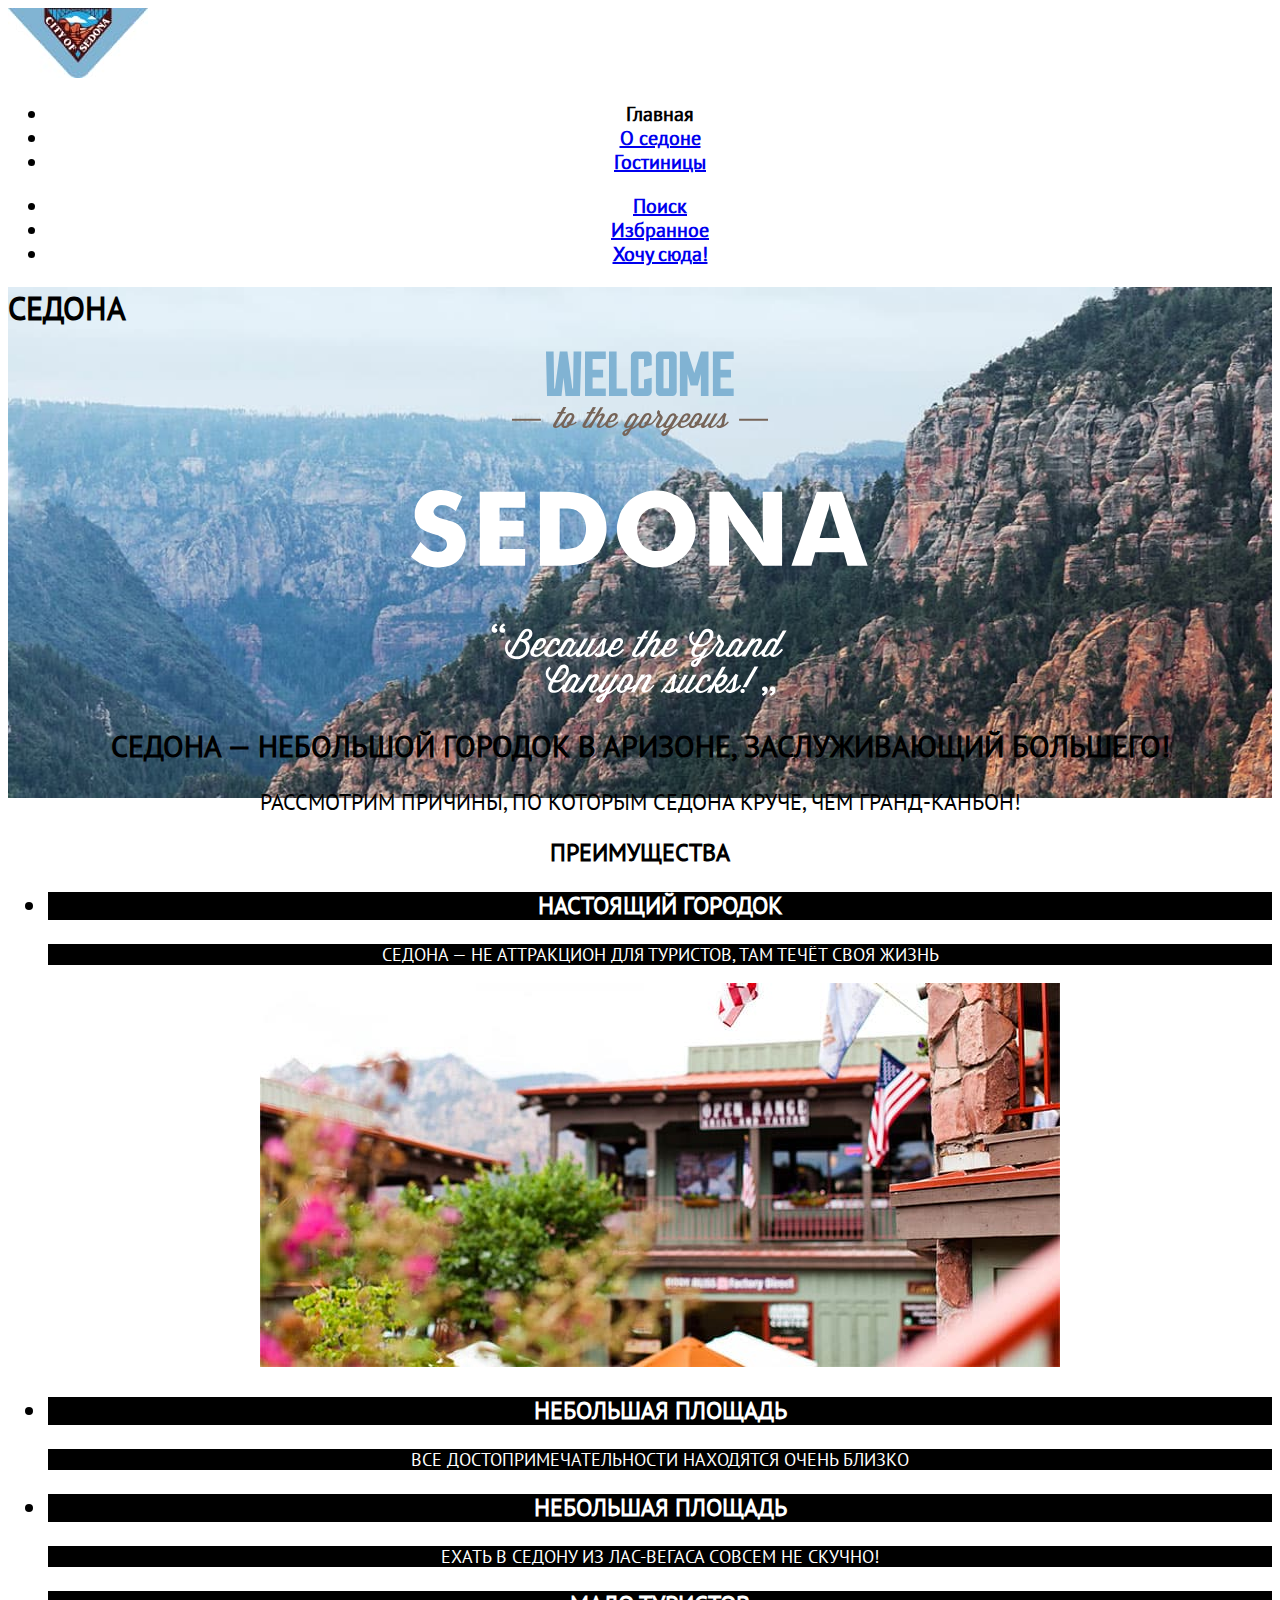
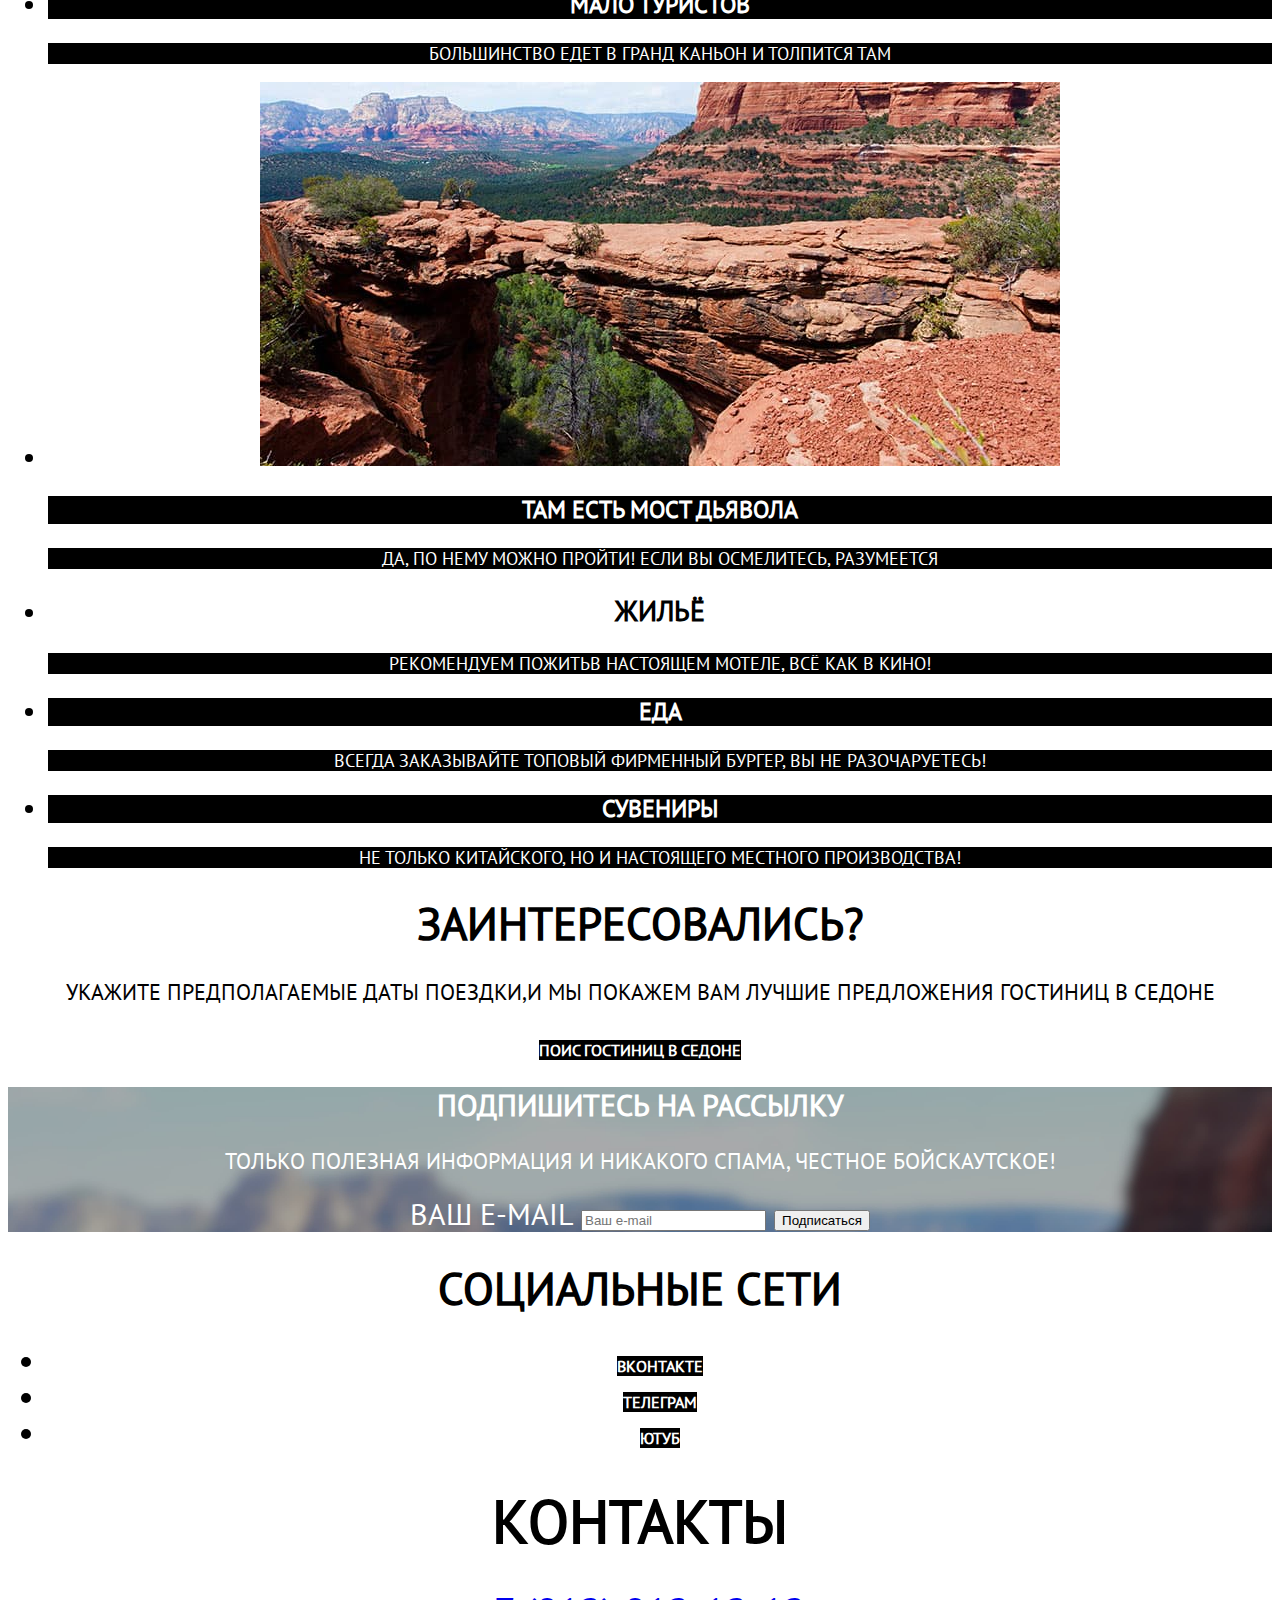
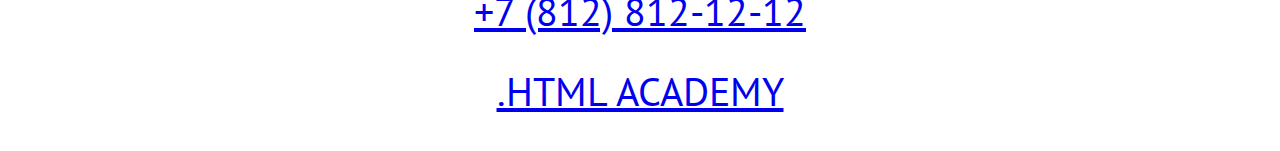
==== 4/index.html @ 027e16ba ":heavy_check_mark: Сборка #4" ====
<!DOCTYPE html>
<html lang="ru">
  <head>
    <meta charset="utf-8" />
    <title>HTML Academy: Седона</title>
    <link rel="stylesheet" href="styles/styles.css">
    <base href="https://htmlacademy-htmlcss.github.io/2146351-sedona-35/4/">
</head>
  <body>
    <header class="page-header">
      <a class="header-item-image">
        <img class="header-item-logo" src="images/preview/logo.jpg" width="140" height="70" alt="Логотип Седоны." />
      </a>
      <nav class="navigation">
        <ul class="navigation-list">
          <li class="navigation-item">
            <a class="navigation-link">Главная</a>
          </li>
          <li class="navigation-item">
            <a class="navigation-link" href="#">О седоне</a>
          </li>
           <li class="navigation-item">
            <a class="navigation-link" href="catalog.html">Гостиницы</a>
          </li>
        </ul>
        <ul class="navigation-list navigation-user">
          <li class="navigation-item">
            <a class="navigation-link" href="#">
              <span class="visually-hidden">Поиск</span>
            </a>
          </li>
          <li class="navigation-item">
            <a class="navigation-link" href="#">
              <span class="visually-hidden">Избранное</span>
            </a>
          </li>
            <li class="navigation-item">
             <a class="navigation-link" href="#">Хочу сюда!</a>
          </li>
        </ul>
      </nav>
    </header>

  <main class="maim-index">
      <h1 class="visually-hidden">Седона</h1>
      <img class="logo-welcome" src="images/preview/welcome.svg" width="458" height="352" alt="Добро пожаловать." />
      <section class="index-text">
        <h2 class="index-title">Седона — небольшой городок в Аризоне, заслуживающий большего!</h2>
        <p class="index-item-description">Рассмотрим причины, по которым Седона круче, чем Гранд-Каньон!</p>


     <section class="advantages">
         <h2 class="visually-hidden">Преимущества</h2>
      <ul class="advantages-list">
        <li class="advantages-item">
          <h3 class="advantages-item-title">Настоящий городок</h3>
          <p class="advantages-item-description">
            Седона — не аттракцион для туристов, там течёт своя жизнь
          </p>
          <img class="advantages-item-image" src="images/preview/photo-1.jpg" width="800" height="384" alt="Городок." />
        </li>
         <li class="advantages-item">
          <h3 class="advantages-item-title">Небольшая площадь</h3>
          <p class="advantages-item-description">
            Все достопримечательности находятся очень близко
          </p>
        </li>
         <li class="advantages-item">
          <h3 class="advantages-item-title">Небольшая площадь</h3>
          <p class="advantages-item-description">
            Ехать в Седону из Лас-Вегаса совсем не скучно!
          </p>
        </li>
         <li class="advantages-item">
          <h3 class="advantages-item-title">Мало туристов</h3>
          <p class="advantages-item-description">
            Большинство едет в Гранд Каньон и толпится там
          </p>
        </li>
        <li class="advantages-item">
          <img class="advantages-item-image" src="images/preview/photo-2.jpg" width="800" height="384" alt="Мост дьявола." />
          <h3 class="advantages-item-title">Там есть мост дьявола</h3>
          <p class="advantages-item-description">
            Да, по нему можно пройти! Если вы осмелитесь, разумеется
          </p>
        </li>
        <li>
          <h3 class="dvantages-item-title">Жильё</h3>
          <p class="advantages-item-description">
           Рекомендуем пожитьв настоящем мотеле, всё как в кино!
          </p>
        </li>
        <li>
          <h3 class="advantages-item-title">Еда</h3>
          <p class="advantages-item-description">
           Всегда заказывайте топовый фирменный бургер, вы не разочаруетесь!
           </p>
        </li>
        <li>
          <h3 class="advantages-item-title">Сувениры</h3>
          <p class="advantages-item-description">
           Не только китайского, но и настоящего местного производства!
          </p>
        </li>
      </ul>
     </section>

      <section class="data">
        <h2 class="data-title">Заинтересовались?</h2>
        <p class="data-text">
          Укажите предполагаемые даты поездки,и мы покажем вам лучшие
          предложения гостиниц в Седоне
        </p>
        <a class="button" href="#">Поис гостиниц в Седоне</a>
      </section>
  </main>

    <footer class="page-footer">
      <section class="subscribe">
        <h2 class="subscribe-tite">Подпишитесь на рассылку</h2>
        <p class="subscribe-text">
          Только полезная информация и никакого спама, честное бойскаутское!
        </p>
        <form class="form" action="#" metod="post">
          <label for="subscribe-emeil">
            <span class="visually-hidden">Ваш e-mail</span>
          </label>
          <input
            class="field"
            placeholder="Ваш e-mail"
            type="email"
            name="subscribe-email"
            id="subscribe-email"
            required
          />
          <button class="subscribe-button" type="submit">Подписаться</button>
        </form>
      </section>

      <section class="social">
        <h2 class="visually-hidden">Социальные сети</h2>
        <ul class="social-list">
          <li class="social-item">
            <a class="button" href="https://vk.com/htmlacademy">
              <span class="visually-hidden">ВКонтакте</span>
            </a>
          </li>
          <li class="social-list-item">
            <a class="button" href="https://https://t.me/htmlacademy">
              <span class="visually-hidden">Телеграм</span>
            </a>
          </li>
          <li class="social-list-item">
            <a class="button" href="https://www.youtube.com/user/htmlacademyru">
              <span class="visually-hidden">Ютуб</span>
            </a>
          </li>
        </ul>
      </section>

      <section class="contact">
        <h2 class="visually-hidden">Контакты</h2>
        <a class="contact-phone" href="tel:88128121212">+7 (812) 812-12-12</a>
         <p class="contact-about-text">
         <a class="htmlacademy-link" href="https://htmlacademy.ru/">.html academy</a>
        </p>
      </section>

    </footer>
  </body>
</html>
---- 4/styles/styles.css ----
@font-face {
  font-family: "PT Sans";
  font-style: normal;
  font-weight: 400;
  src: url("../fonts/ptsans-400.woff2") format("woff2");
  font-display: swap;
}

@font-face {
  font-family: "PT Sans";
  font-style: normal;
  font-weight: 700;
  src: format("../fonts/ptsans-700.woff2") format("woff2");
  font-display: swap;
}

body {
  font-family: "PT Sans", sans-serif;
  color: #000000;
  background-color: #ffffff;
}

.button {
  font-family: inherit;
  font-size: 16px;
  line-height: 16px;
  font-weight: 700;
  text-align: center;
  color: #ffffff;
  background-color: #000000;
  text-decoration: none;
}

.page-header {
  color: #000000;
  background-color: #ffffff;
}

.navigation {
  font-size: 20px;
  line-height: 24px;
  font-weight: 700;
  text-align: center;
  color: #000000;
  background-color: #ffffff;
  text-decoration: none;
}

.maim-index {
  color: #000000;
  background-color: #ffffff;
  background-image: url("../images/preview/holma.jpg");
  background-size: 100% auto;
  background-repeat: no-repeat;
  text-transform: uppercase;
}

.logo-welcome {
  display: block;
  margin: 0 auto;
}

.index-title {
  color: #000;
  font-weight: 700;
  font-size: 30px;
  line-height: 36px;
  text-align: center;
}

.index-item-description {
  color: #000;
  font-weight: 400;
  font-size: 22px;
  line-height: 26px;
  text-align: center;
}

.advantages {
  text-align: center;
  text-transform: uppercase;
}

.advantages-item-title {
  color: #fff;
  background-color: #000;
  font-weight: 700;
  font-size: 24px;
  line-height: 28px;
  text-align: center;
}

.advantages-item-description {
  color: #ffffff;
  background-color: #000000;
  font-weight: 400;
  font-size: 18px;
  line-height: 21px;
  text-align: center;
}

.advantages-list {
  font-size: 24px;
  line-height: 28px;
}

.data {
  color: #000000;
  background-color: #ffffff;
  font-weight: 700;
  font-size: 30px;
  line-height: 36px;
  text-align: center;
  text-transform: uppercase;
}

.data-text {
  font-weight: 400;
  font-size: 22px;
  line-height: 26px;
}

.page-footer {
  font-size: 30px;
  line-height: 36px;
  text-align: center;
  text-transform: uppercase;
}

.subscribe {
  color: #ffffff;
  background-image: url("../images/fon/fon-1.jpg");
  background-size: 100% auto;
  background-repeat: no-repeat;
  text-transform: uppercase;
}

.subscribe-tite {
  font-weight: 700;
  font-size: 30px;
  line-height: 36px;
}

.subscribe-text {
  font-weight: 400;
  font-size: 22px;
  line-height: 26px;
}
/** Нет идей :)
.social-list {

}
**/
.contact {
  color: #000000;
  font-weight: 400;
  font-size: 40px;
  line-height: 40px;
  text-align: center;
  text-transform: uppercase;
  text-decoration: none;
}

.main-inner {
  background-color: #ffffff;
  color: #000000;
  background-image: url("../images/fon/fon-2.jpg");
  background-size: 100% auto;
  background-repeat: no-repeat;
  text-transform: uppercase;
}

.inner-breadcrumbs-item {
  color: #fff;
}

.inner-breadcrumbs-link {
  color: inherit;
}

.catalog-filter-grooup {
  font-size: 20px;
  line-height: 24px;
  font-weight: 700;
  color: #ffffff;
  text-transform: uppercase;
}

.catalog-control {
  font-size: 18px;
  line-height: 23px;
  font-weight: 400;
  color: #ffffff;
  text-transform: uppercase;
}

.select-amount {
  font-size: 30px;
  line-height: 36px;
  font-weight: 700;
  text-align: left;
}

.select-control {
  font-size: 18px;
  line-height: 21px;
  font-weight: 400;
  text-align: right;
}

.display-list {
  background-color: #ffffff;
  color: #000000;
  text-decoration: none;
  text-transform: uppercase;
}

.display-card-title {
  font-size: 24px;
  line-height: 28px;
  font-weight: 700;
}

.display-name {
  font-size: 18px;
  line-height: 21px;
  font-weight: 400;
}

.display-price {
  font-size: 18px;
  line-height: 21px;
  font-weight: 400;
}

.display-favorites {
  font-size: 16px;
  line-height: 20px;
  font-weight: 700;
}

.display-rating {
  font-size: 16px;
  line-height: 20px;
  font-weight: 400;
}

.pagination {
  background-color: #82b3d3;
  color: #ffffff;
  font-size: 20px;
  line-height: 36px;
  font-weight: 700;
  text-decoration: none;
}

.pagination-link pagination-current {
  background-color: #f2f2f2;
  color: #000000;
}
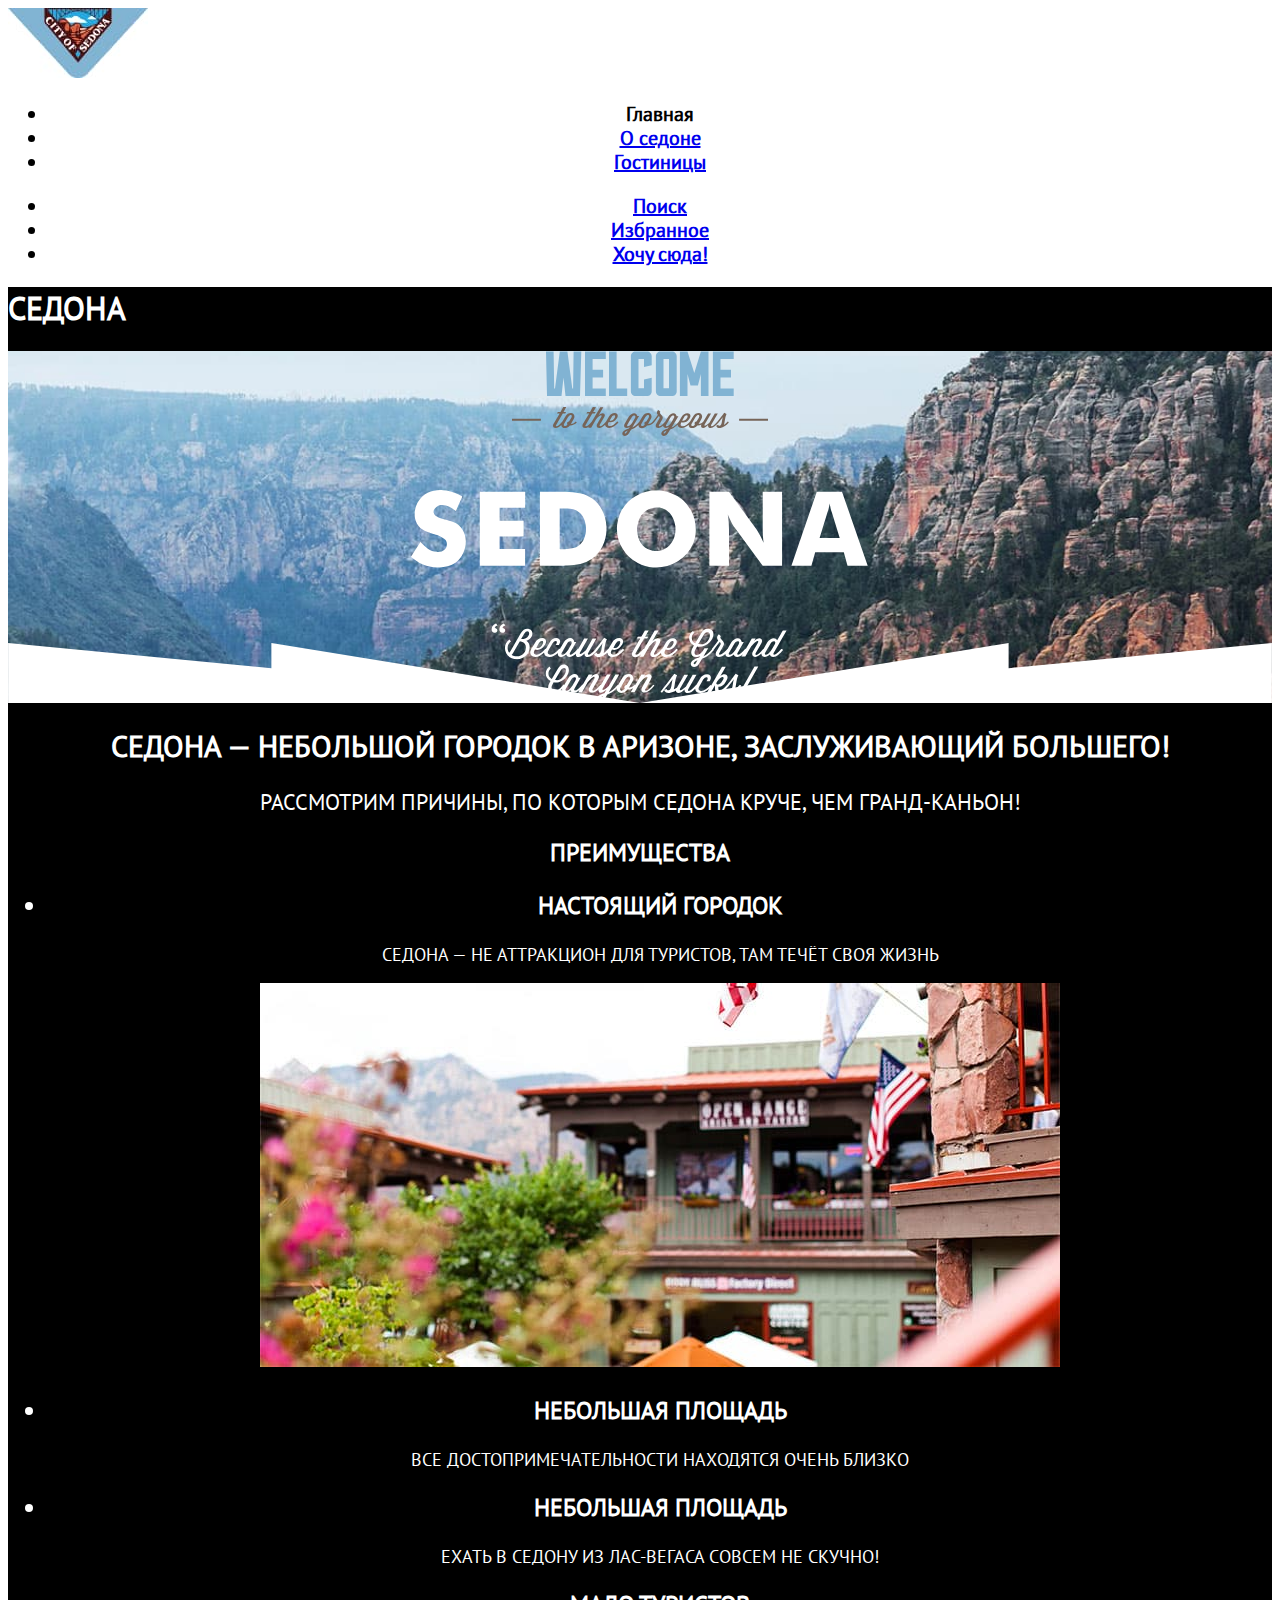
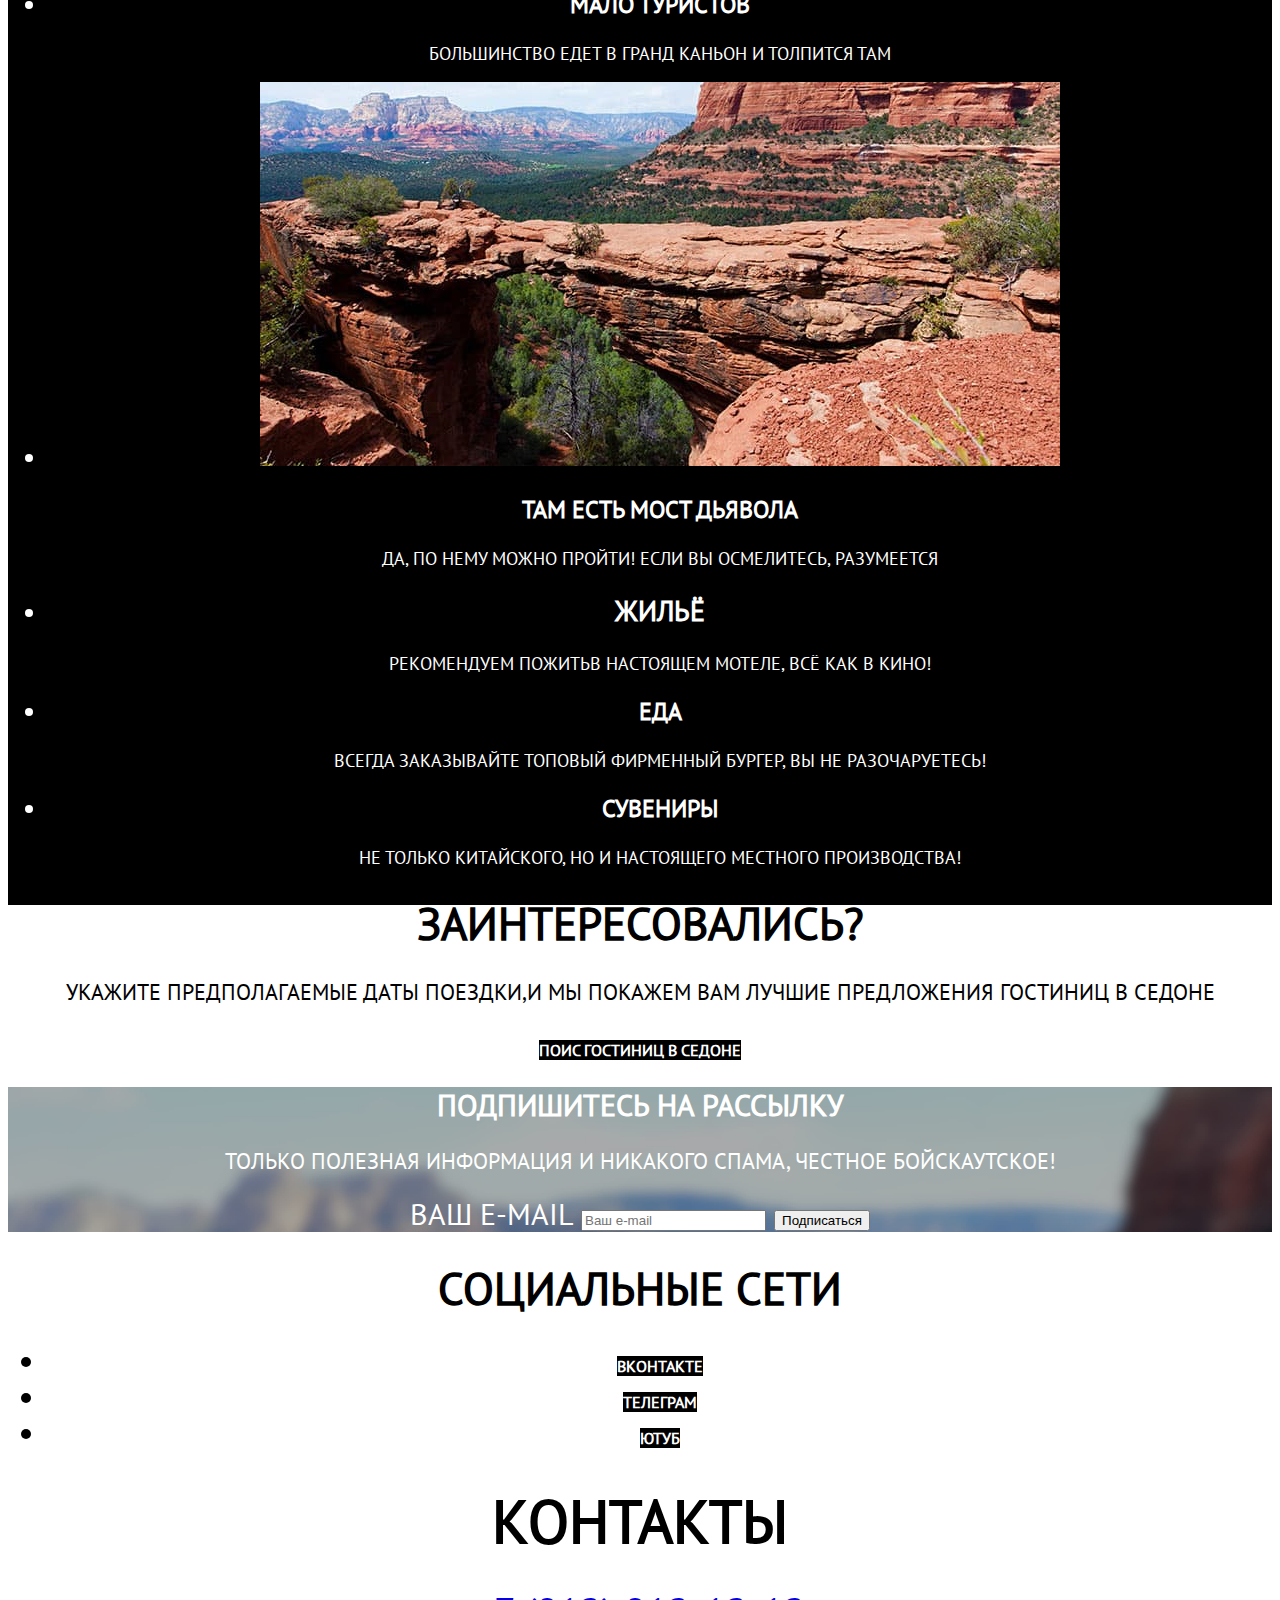
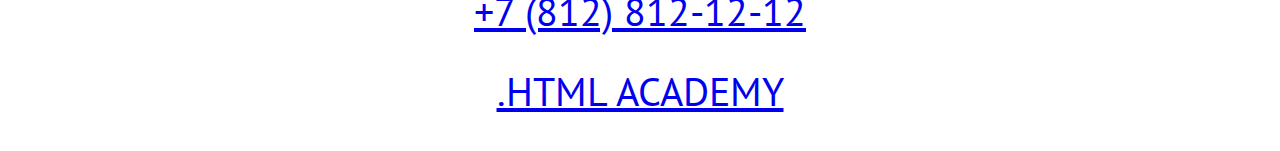
==== commit 73abe8a6: ":heavy_check_mark: Сборка #4" ====
--- a/4/index.html
+++ b/4/index.html
@@ -1,171 +1,167 @@
 <!DOCTYPE html>
 <html lang="ru">
-  <head>
-    <meta charset="utf-8" />
-    <title>HTML Academy: Седона</title>
-    <link rel="stylesheet" href="styles/styles.css">
-    <base href="https://htmlacademy-htmlcss.github.io/2146351-sedona-35/4/">
+
+<head>
+  <meta charset="utf-8" />
+  <title>HTML Academy: Седона</title>
+  <link rel="stylesheet" href="styles/styles.css">
+  <base href="https://htmlacademy-htmlcss.github.io/2146351-sedona-35/4/">
 </head>
-  <body>
-    <header class="page-header">
-      <a class="header-item-image">
-        <img class="header-item-logo" src="images/preview/logo.jpg" width="140" height="70" alt="Логотип Седоны." />
-      </a>
-      <nav class="navigation">
-        <ul class="navigation-list">
-          <li class="navigation-item">
-            <a class="navigation-link">Главная</a>
+
+<body>
+  <header class="page-header">
+    <a class="header-item-image">
+      <img class="header-item-logo" src="images/preview/logo.jpg" width="140" height="70" alt="Логотип Седоны." />
+    </a>
+    <nav class="navigation">
+      <ul class="navigation-list">
+        <li class="navigation-item">
+          <a class="navigation-link">Главная</a>
+        </li>
+        <li class="navigation-item">
+          <a class="navigation-link" href="#">О седоне</a>
+        </li>
+        <li class="navigation-item">
+          <a class="navigation-link" href="catalog.html">Гостиницы</a>
+        </li>
+      </ul>
+      <ul class="navigation-list navigation-user">
+        <li class="navigation-item">
+          <a class="navigation-link" href="#">
+            <span class="visually-hidden">Поиск</span>
+          </a>
+        </li>
+        <li class="navigation-item">
+          <a class="navigation-link" href="#">
+            <span class="visually-hidden">Избранное</span>
+          </a>
+        </li>
+        <li class="navigation-item">
+          <a class="navigation-link" href="#">Хочу сюда!</a>
+        </li>
+      </ul>
+    </nav>
+  </header>
+
+  <main class="main-index">
+    <h1 class="visually-hidden">Седона</h1>
+    <div class="logo-welcome-wrapper">
+     <img class="logo-welcome" src="images/preview/welcome.svg" width="458" height="352" alt="Добро пожаловать." />
+    </div>
+    <section class="index-text">
+      <h2 class="index-title">Седона — небольшой городок в Аризоне, заслуживающий большего!</h2>
+      <p class="index-item-description">Рассмотрим причины, по которым Седона круче, чем Гранд-Каньон!</p>
+
+      <section class="advantages">
+        <h2 class="visually-hidden">Преимущества</h2>
+        <ul class="advantages-list">
+          <li class="advantages-item">
+            <h3 class="advantages-item-title">Настоящий городок</h3>
+            <p class="advantages-item-description">
+              Седона — не аттракцион для туристов, там течёт своя жизнь
+            </p>
+            <img class="advantages-item-image" src="images/preview/photo-1.jpg" width="800" height="384" alt="Городок." />
           </li>
-          <li class="navigation-item">
-            <a class="navigation-link" href="#">О седоне</a>
+          <li class="advantages-item">
+            <h3 class="advantages-item-title">Небольшая площадь</h3>
+            <p class="advantages-item-description">
+              Все достопримечательности находятся очень близко
+            </p>
           </li>
-           <li class="navigation-item">
-            <a class="navigation-link" href="catalog.html">Гостиницы</a>
+          <li class="advantages-item">
+            <h3 class="advantages-item-title">Небольшая площадь</h3>
+            <p class="advantages-item-description">
+              Ехать в Седону из Лас-Вегаса совсем не скучно!
+            </p>
+          </li>
+          <li class="advantages-item">
+            <h3 class="advantages-item-title">Мало туристов</h3>
+            <p class="advantages-item-description">
+              Большинство едет в Гранд Каньон и толпится там
+            </p>
+          </li>
+          <li class="advantages-item">
+            <img class="advantages-item-image" src="images/preview/photo-2.jpg" width="800" height="384" alt="Мост дьявола." />
+            <h3 class="advantages-item-title">Там есть мост дьявола</h3>
+            <p class="advantages-item-description">
+              Да, по нему можно пройти! Если вы осмелитесь, разумеется
+            </p>
+          </li>
+          <li>
+            <h3 class="dvantages-item-title">Жильё</h3>
+            <p class="advantages-item-description">
+              Рекомендуем пожитьв настоящем мотеле, всё как в кино!
+            </p>
+          </li>
+          <li>
+            <h3 class="advantages-item-title">Еда</h3>
+            <p class="advantages-item-description">
+              Всегда заказывайте топовый фирменный бургер, вы не разочаруетесь!
+            </p>
+          </li>
+          <li>
+            <h3 class="advantages-item-title">Сувениры</h3>
+            <p class="advantages-item-description">
+              Не только китайского, но и настоящего местного производства!
+            </p>
           </li>
         </ul>
-        <ul class="navigation-list navigation-user">
-          <li class="navigation-item">
-            <a class="navigation-link" href="#">
-              <span class="visually-hidden">Поиск</span>
-            </a>
-          </li>
-          <li class="navigation-item">
-            <a class="navigation-link" href="#">
-              <span class="visually-hidden">Избранное</span>
-            </a>
-          </li>
-            <li class="navigation-item">
-             <a class="navigation-link" href="#">Хочу сюда!</a>
-          </li>
-        </ul>
-      </nav>
-    </header>
-
-  <main class="maim-index">
-      <h1 class="visually-hidden">Седона</h1>
-      <img class="logo-welcome" src="images/preview/welcome.svg" width="458" height="352" alt="Добро пожаловать." />
-      <section class="index-text">
-        <h2 class="index-title">Седона — небольшой городок в Аризоне, заслуживающий большего!</h2>
-        <p class="index-item-description">Рассмотрим причины, по которым Седона круче, чем Гранд-Каньон!</p>
-
-
-     <section class="advantages">
-         <h2 class="visually-hidden">Преимущества</h2>
-      <ul class="advantages-list">
-        <li class="advantages-item">
-          <h3 class="advantages-item-title">Настоящий городок</h3>
-          <p class="advantages-item-description">
-            Седона — не аттракцион для туристов, там течёт своя жизнь
-          </p>
-          <img class="advantages-item-image" src="images/preview/photo-1.jpg" width="800" height="384" alt="Городок." />
-        </li>
-         <li class="advantages-item">
-          <h3 class="advantages-item-title">Небольшая площадь</h3>
-          <p class="advantages-item-description">
-            Все достопримечательности находятся очень близко
-          </p>
-        </li>
-         <li class="advantages-item">
-          <h3 class="advantages-item-title">Небольшая площадь</h3>
-          <p class="advantages-item-description">
-            Ехать в Седону из Лас-Вегаса совсем не скучно!
-          </p>
-        </li>
-         <li class="advantages-item">
-          <h3 class="advantages-item-title">Мало туристов</h3>
-          <p class="advantages-item-description">
-            Большинство едет в Гранд Каньон и толпится там
-          </p>
-        </li>
-        <li class="advantages-item">
-          <img class="advantages-item-image" src="images/preview/photo-2.jpg" width="800" height="384" alt="Мост дьявола." />
-          <h3 class="advantages-item-title">Там есть мост дьявола</h3>
-          <p class="advantages-item-description">
-            Да, по нему можно пройти! Если вы осмелитесь, разумеется
-          </p>
-        </li>
-        <li>
-          <h3 class="dvantages-item-title">Жильё</h3>
-          <p class="advantages-item-description">
-           Рекомендуем пожитьв настоящем мотеле, всё как в кино!
-          </p>
-        </li>
-        <li>
-          <h3 class="advantages-item-title">Еда</h3>
-          <p class="advantages-item-description">
-           Всегда заказывайте топовый фирменный бургер, вы не разочаруетесь!
-           </p>
-        </li>
-        <li>
-          <h3 class="advantages-item-title">Сувениры</h3>
-          <p class="advantages-item-description">
-           Не только китайского, но и настоящего местного производства!
-          </p>
-        </li>
-      </ul>
-     </section>
+      </section>
 
       <section class="data">
         <h2 class="data-title">Заинтересовались?</h2>
         <p class="data-text">
-          Укажите предполагаемые даты поездки,и мы покажем вам лучшие
-          предложения гостиниц в Седоне
+          Укажите предполагаемые даты поездки,и мы покажем вам лучшие предложения гостиниц в Седоне
         </p>
         <a class="button" href="#">Поис гостиниц в Седоне</a>
       </section>
   </main>
 
-    <footer class="page-footer">
-      <section class="subscribe">
-        <h2 class="subscribe-tite">Подпишитесь на рассылку</h2>
-        <p class="subscribe-text">
-          Только полезная информация и никакого спама, честное бойскаутское!
-        </p>
-        <form class="form" action="#" metod="post">
-          <label for="subscribe-emeil">
-            <span class="visually-hidden">Ваш e-mail</span>
-          </label>
-          <input
-            class="field"
-            placeholder="Ваш e-mail"
-            type="email"
-            name="subscribe-email"
-            id="subscribe-email"
-            required
-          />
-          <button class="subscribe-button" type="submit">Подписаться</button>
-        </form>
-      </section>
+  <footer class="page-footer">
+    <section class="subscribe">
+      <h2 class="subscribe-tite">Подпишитесь на рассылку</h2>
+      <p class="subscribe-text">
+        Только полезная информация и никакого спама, честное бойскаутское!
+      </p>
+      <form class="form" action="#" metod="post">
+        <label for="subscribe-emeil">
+          <span class="visually-hidden">Ваш e-mail</span>
+        </label>
+        <input class="field" placeholder="Ваш e-mail" type="email" name="subscribe-email" id="subscribe-email" required />
+        <button class="subscribe-button" type="submit">Подписаться</button>
+      </form>
+    </section>
 
-      <section class="social">
-        <h2 class="visually-hidden">Социальные сети</h2>
-        <ul class="social-list">
-          <li class="social-item">
-            <a class="button" href="https://vk.com/htmlacademy">
-              <span class="visually-hidden">ВКонтакте</span>
-            </a>
-          </li>
-          <li class="social-list-item">
-            <a class="button" href="https://https://t.me/htmlacademy">
-              <span class="visually-hidden">Телеграм</span>
-            </a>
-          </li>
-          <li class="social-list-item">
-            <a class="button" href="https://www.youtube.com/user/htmlacademyru">
-              <span class="visually-hidden">Ютуб</span>
-            </a>
-          </li>
-        </ul>
-      </section>
+    <section class="social">
+      <h2 class="visually-hidden">Социальные сети</h2>
+      <ul class="social-list">
+        <li class="social-item">
+          <a class="button" href="https://vk.com/htmlacademy">
+            <span class="visually-hidden">ВКонтакте</span>
+          </a>
+        </li>
+        <li class="social-list-item">
+          <a class="button" href="https://https://t.me/htmlacademy">
+            <span class="visually-hidden">Телеграм</span>
+          </a>
+        </li>
+        <li class="social-list-item">
+          <a class="button" href="https://www.youtube.com/user/htmlacademyru">
+            <span class="visually-hidden">Ютуб</span>
+          </a>
+        </li>
+      </ul>
+    </section>
 
-      <section class="contact">
-        <h2 class="visually-hidden">Контакты</h2>
-        <a class="contact-phone" href="tel:88128121212">+7 (812) 812-12-12</a>
-         <p class="contact-about-text">
-         <a class="htmlacademy-link" href="https://htmlacademy.ru/">.html academy</a>
-        </p>
-      </section>
+    <section class="contact">
+      <h2 class="visually-hidden">Контакты</h2>
+      <a class="contact-phone" href="tel:88128121212">+7 (812) 812-12-12</a>
+      <p class="contact-about-text">
+        <a class="htmlacademy-link" href="https://htmlacademy.ru/">.html academy</a>
+      </p>
+    </section>
 
-    </footer>
-  </body>
+  </footer>
+</body>
+
 </html>
--- a/4/styles/styles.css
+++ b/4/styles/styles.css
@@ -46,13 +46,19 @@
   text-decoration: none;
 }
 
-.maim-index {
-  color: #000000;
-  background-color: #ffffff;
-  background-image: url("../images/preview/holma.jpg");
+.main-index {
+  color: #ffffff;
+  background-color: #000000;
+  text-transform: uppercase;
+}
+
+.logo-welcome-wrapper {
+  background-image: url("../images/background/bg-3.svg"), url("../images/preview/holma.jpg");
+  background-position: bottom, center;
   background-size: 100% auto;
   background-repeat: no-repeat;
-  text-transform: uppercase;
+  background-color: #000000;
+
 }
 
 .logo-welcome {
@@ -61,7 +67,8 @@
 }
 
 .index-title {
-  color: #000;
+  color: #ffffff;
+  background-color: #000000;
   font-weight: 700;
   font-size: 30px;
   line-height: 36px;
@@ -69,7 +76,8 @@
 }
 
 .index-item-description {
-  color: #000;
+  color: #ffffff;
+  background-color: #000000;
   font-weight: 400;
   font-size: 22px;
   line-height: 26px;
@@ -82,8 +90,8 @@
 }
 
 .advantages-item-title {
-  color: #fff;
-  background-color: #000;
+  color: #ffffff;
+  background-color: #000000;
   font-weight: 700;
   font-size: 24px;
   line-height: 28px;
@@ -129,7 +137,7 @@
 
 .subscribe {
   color: #ffffff;
-  background-image: url("../images/fon/fon-1.jpg");
+  background-image: url("../images/background/bg-1.jpg");
   background-size: 100% auto;
   background-repeat: no-repeat;
   text-transform: uppercase;
@@ -162,20 +170,21 @@
 }
 
 .main-inner {
-  background-color: #ffffff;
-  color: #000000;
-  background-image: url("../images/fon/fon-2.jpg");
+  color: #ffffff;
+  background-color: #000000;
+}
+
+.header-inner-wrapper {
+  background-image: url("../images/background/bg-2.jpg");
+  background-position: bottom, center;
   background-size: 100% auto;
   background-repeat: no-repeat;
-  text-transform: uppercase;
-}
-
-.inner-breadcrumbs-item {
-  color: #fff;
-}
-
-.inner-breadcrumbs-link {
-  color: inherit;
+  background-color: #000000;
+}
+
+.sorting {
+ color: #000000;
+  background-color: #ffffff;
 }
 
 .catalog-filter-grooup {
@@ -254,7 +263,7 @@
   text-decoration: none;
 }
 
-.pagination-link pagination-current {
+.pagination-link .pagination-current {
   background-color: #f2f2f2;
   color: #000000;
 }
